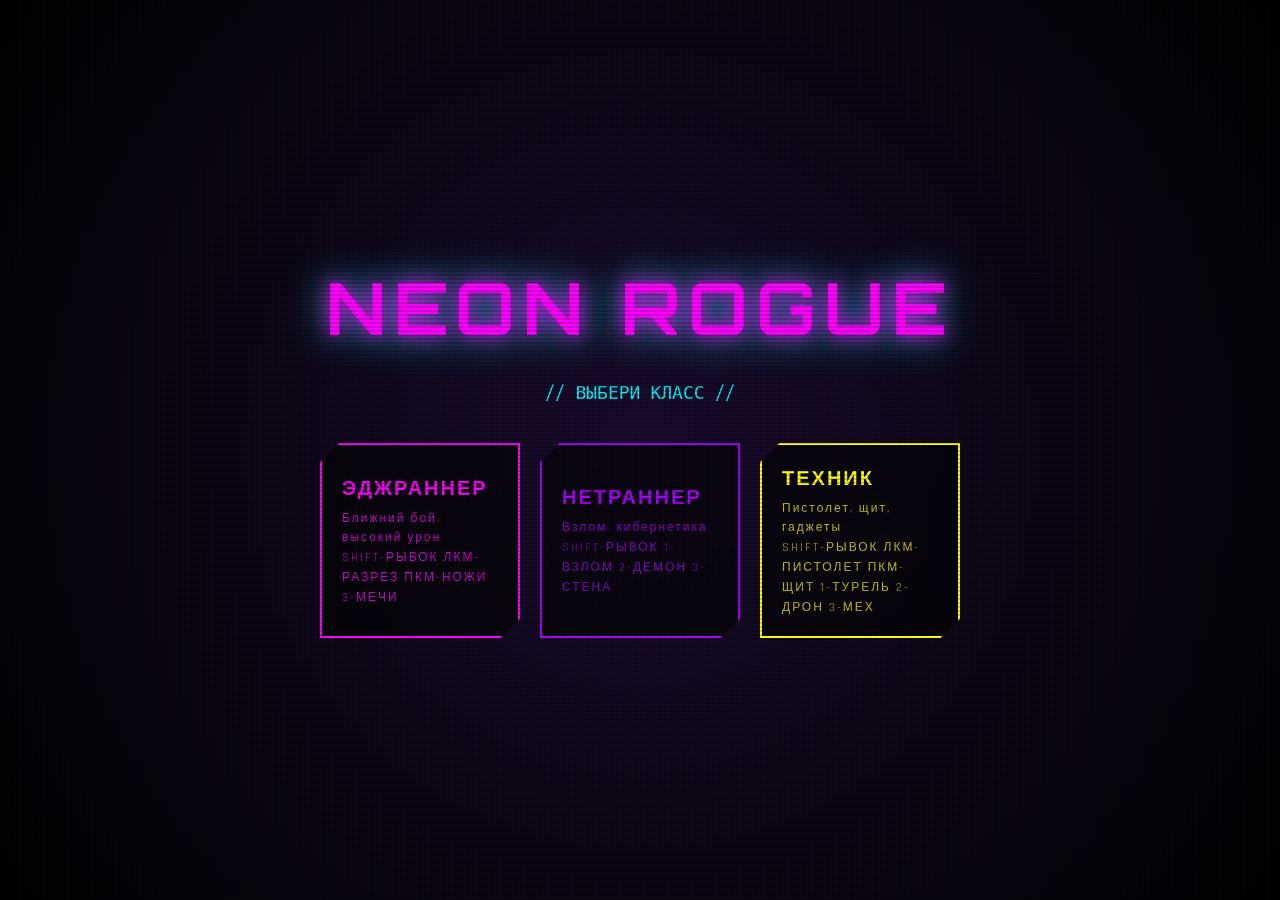
==== index.html @ ea80916f "feat: lobby train transition + YouTube music - cinematic start sequence with neon streaks, rain, fad" ====
<!DOCTYPE html>
<html lang="ru">
<head>
<meta charset="UTF-8">
<title>NEON ROGUE // 2077</title>
<link rel="preconnect" href="https://fonts.googleapis.com">
<link rel="preconnect" href="https://fonts.gstatic.com" crossorigin>
<link href="https://fonts.googleapis.com/css2?family=Orbitron:wght@400;700;900&family=Rajdhani:wght@400;600;700&family=Share+Tech+Mono&display=swap" rel="stylesheet">
<link rel="stylesheet" href="css/style.css">
</head>
<body>

<div id="start">
  <h1>NEON ROGUE</h1>
  <p>// ВЫБЕРИ КЛАСС //</p>
  <div id="classSelect">
    <button class="classBtn" style="border-color:#f0f; color:#f0f" onmouseover="playSound('ui_hover')" onclick="startMission('melee')">
      <span class="cname">ЭДЖРАННЕР</span>
      <span class="cdesc">Ближний бой, высокий урон<br>SHIFT-РЫВОК  ЛКМ-РАЗРЕЗ  ПКМ-НОЖИ  3-МЕЧИ</span>
    </button>
    <button class="classBtn" style="border-color:#a0f; color:#a0f" onmouseover="playSound('ui_hover')" onclick="startMission('magic')">
      <span class="cname">НЕТРАННЕР</span>
      <span class="cdesc">Взлом, кибернетика<br>SHIFT-РЫВОК  1-ВЗЛОМ  2-ДЕМОН  3-СТЕНА</span>
    </button>
    <button class="classBtn" style="border-color:#ff0; color:#ff0" onmouseover="playSound('ui_hover')" onclick="startMission('tech')">
      <span class="cname">ТЕХНИК</span>
      <span class="cdesc">Пистолет, щит, гаджеты<br>SHIFT-РЫВОК  ЛКМ-ПИСТОЛЕТ  ПКМ-ЩИТ  1-ТУРЕЛЬ  2-ДРОН  3-МЕХ</span>
    </button>
  </div>
</div>

<canvas id="game" width="960" height="600"></canvas>
<canvas id="minimap" width="180" height="180"></canvas>

<div id="ui">
  <div>УРОВЕНЬ: <span id="lvl" style="color:#ff0">1</span></div>
  <div>УБИЙСТВ: <span id="kills">0</span></div>
  <div>ОЧКИ: <span id="skillPts" style="color:#0f0">0</span></div>
</div>

<div id="topStats" style="position:fixed; top:10px; left:50%; transform:translateX(-50%); display:flex; flex-direction:column; align-items:center; gap:4px; z-index:10; pointer-events:none;">
  <div id="timer" style="color:#ff0; text-shadow:0 0 10px #ff0; font-size:20px; font-weight:bold; letter-spacing:2px;">00:00</div>
  <div id="waveInfo" style="color:#0ff; text-shadow:0 0 5px #0ff; font-size:12px;">ВОЛНА 1</div>
</div>

<div id="topBars" style="position:fixed; top:60px; left:50%; transform:translateX(-50%); display:flex; flex-direction:column; align-items:center; gap:4px; z-index:10; pointer-events:none;">
  <div style="display:flex; align-items:center; gap:10px;">
    <div style="color:#f00; text-shadow:0 0 5px #f00; font-size:14px; min-width:30px;">HP</div>
    <div class="bar" id="hpBar" style="width:300px;"><div style="width:100%"></div><span id="hpText" class="bar-text"></span></div>
  </div>
  <div style="display:flex; align-items:center; gap:10px;">
    <div style="color:#0ff; text-shadow:0 0 5px #0ff; font-size:14px; min-width:30px;">XP</div>
    <div class="bar" id="xpBar" style="width:300px;"><div style="width:0%"></div><span id="xpText" class="bar-text"></span></div>
  </div>
</div>

<div id="implants">
  <h3>ИМПЛАНТЫ</h3>
  <div id="implantList"></div>
</div>

<div id="weapon">
  <div style="color:#ff0">ОРУЖИЕ:</div>
  <div id="wName">-</div>
  <div id="wType" style="color:#f0f">-</div>
</div>

<div id="abilityBar">
  <div class="ab-slot" id="abShift"><span class="ab-key">⇧</span><span class="ab-name">РЫВОК</span><div class="ab-cd-overlay" id="abShiftCd"></div><span class="ab-cd-text" id="abShiftCdTxt"></span></div>
  <div class="ab-slot" id="ab1"><span class="ab-key">1</span><span class="ab-name" id="ab1Name">-</span><div class="ab-cd-overlay" id="ab1Cd"></div><span class="ab-cd-text" id="ab1CdTxt"></span></div>
  <div class="ab-slot" id="ab2"><span class="ab-key">2</span><span class="ab-name" id="ab2Name">-</span><div class="ab-cd-overlay" id="ab2Cd"></div><span class="ab-cd-text" id="ab2CdTxt"></span></div>
  <div class="ab-slot ult-slot" id="abR"><span class="ab-key">3</span><span class="ab-name" id="abRName">-</span><div class="ab-cd-overlay" id="abRCd"></div><span class="ab-cd-text" id="abRCdTxt"></span></div>
</div>

<div id="chargeBar"><div></div></div>

<div id="controls">
  <span class="key">WASD</span> ДВИЖЕНИЕ
  <span class="key">ЛКМ</span> АТАКА
  <span class="key">1</span> <span class="key">2</span> СПОСОБНОСТИ
  <span class="key">3</span> УЛЬТА (НАКОПИТЬ)
  <span class="key">SHIFT</span> РЫВОК
  <span class="key">E</span> ПРОКАЧКА
  <span class="key">F</span> ВЗЯТЬ
</div>

<div id="notifications"></div>

<div id="pickupMenu">
  <div class="itemName" id="pickupName"></div>
  <div class="itemStats" id="pickupStats"></div>
  <div class="btns">
    <button id="btnTake" onmouseover="playSound('ui_hover')" onclick="takePickup()">ВЗЯТЬ (F)</button>
    <button id="btnSkip" onmouseover="playSound('ui_hover')" onclick="skipPickup()">ОТКАЗАТЬСЯ (ESC)</button>
  </div>
  <div class="keyHint">F - взять | ESC - отказаться</div>
</div>

<div id="debug"></div>

<div id="deathScreen" style="display:none; position:fixed; inset:0; background:rgba(0,0,0,0.95); z-index:300; flex-direction:column; align-items:center; justify-content:center;">
  <div style="font-size:48px; color:#f00; text-shadow:0 0 20px #f00, 0 0 40px #f00; margin-bottom:20px; font-family:'Courier New',monospace;">ПОРАЖЕНИЕ</div>
  <div id="deathKills" style="font-size:20px; color:#ff0; text-shadow:0 0 10px #ff0; margin-bottom:30px; font-family:'Courier New',monospace;"></div>
  <button onmouseover="playSound('ui_hover'); this.style.boxShadow='0 0 30px #0ff'" onmouseout="this.style.boxShadow='none'" onclick="location.reload()" style="padding:15px 40px; font-family:'Courier New',monospace; font-size:20px; border:2px solid #0ff; background:transparent; color:#0ff; cursor:pointer; letter-spacing:3px; transition:all 0.2s;">ПЕРЕЗАГРУЗИТЬ</button>
</div>

<div id="skillMenu">
  <h2>ПРОКАЧКА</h2>
  <div class="skill-points">ОЧКИ: <span id="skillPoints">0</span></div>
  <div id="skillTabs">
    <button id="tabAbilities" onclick="switchSkillTab('abilities')" type="button">СПОСОБНОСТИ</button>
    <button id="tabAttack" onclick="switchSkillTab('attack')" type="button">АТАКА (ЛКМ)</button>
  </div>
  <div class="skill-columns" id="skillColumns"></div>
  <div class="close-hint">Нажми E чтобы закрыть</div>
</div>

<div id="crt-overlay"></div>

<div id="yt-player" style="position:absolute;top:-9999px;left:-9999px;"></div>
<div id="fade-overlay"></div>
<div id="train-sequence">
  <div class="train-window">
    <div class="neon-streaks"></div>
    <div class="train-rain"></div>
  </div>
  <h2 class="train-text">ПРИБЫТИЕ В СЕКТОР 7...</h2>
</div>

<script src="js/audio.js"></script>
<script src="js/data.js"></script>
<script src="js/input.js"></script>
<script src="js/skills.js"></script>
<script src="js/init.js"></script>
<script src="js/combat.js"></script>
<script src="js/update.js"></script>
<script src="js/render.js"></script>
<script src="js/main.js"></script>
<script src="https://www.youtube.com/iframe_api"></script>
</body>
</html>
---- css/style.css ----
﻿@import url('https://fonts.googleapis.com/css2?family=Orbitron:wght@400;700;900&family=Rajdhani:wght@400;600;700&family=Share+Tech+Mono&display=swap');

:root {
  --neon-cyan: #00f3ff;
  --neon-pink: #ff00ff;
  --neon-yellow: #fcee0a;
  --neon-red: #ff2a2a;
  --neon-green: #00ff9d;
  --bg-dark: #050510;
  --bg-panel: rgba(5, 10, 20, 0.85);
  --border-tech: 1px solid var(--neon-cyan);
}

* { margin: 0; padding: 0; box-sizing: border-box; }
html, body { width: 100%; height: 100%; overflow: hidden; }

body {
  background: var(--bg-dark);
  font-family: 'Rajdhani', sans-serif;
  color: var(--neon-cyan);
  user-select: none;
  image-rendering: pixelated;
}

/* CRT Scanline Overlay */
#crt-overlay {
  position: fixed; top: 0; left: 0; width: 100vw; height: 100vh;
  background: linear-gradient(rgba(18, 16, 16, 0) 50%, rgba(0, 0, 0, 0.25) 50%),
              linear-gradient(90deg, rgba(255, 0, 0, 0.03), rgba(0, 255, 0, 0.02), rgba(0, 0, 255, 0.03));
  background-size: 100% 4px, 6px 100%;
  pointer-events: none; z-index: 9999; opacity: 0.7;
}

#game {
  display: block; width: 100vw; height: 100vh;
  background: var(--bg-dark); cursor: crosshair; pointer-events: none;
}

/* --- UI ПАНЕЛИ --- */
#ui, #weapon, #controls, #implants, #debug {
  background: var(--bg-panel);
  border: var(--border-tech);
  padding: 10px 15px;
  font-family: 'Share Tech Mono', monospace;
  text-shadow: 0 0 5px var(--neon-cyan);
  clip-path: polygon(0 0, 100% 0, 100% 85%, 95% 100%, 0 100%);
  backdrop-filter: blur(4px);
}
#ui div { margin: 3px 0; }

#ui { position: fixed; top: 10px; left: 10px; min-width: 220px; z-index: 10; font-size: 14px; }
#weapon {
  position: fixed; bottom: 10px; left: 10px; border-color: var(--neon-pink); text-shadow: 0 0 5px var(--neon-pink); z-index: 10; font-size: 13px;
  display: none;
}
#controls { position: fixed; bottom: 10px; right: 10px; font-size: 11px; z-index: 10; }
.key { color: var(--neon-yellow); font-weight: bold; }

/* --- ПОЛОСКИ ЗДОРОВЬЯ И ОПЫТА --- */
.bar {
  width: 200px; height: 14px;
  background: rgba(32, 0, 0, 0.7);
  border: 1px solid var(--neon-pink);
  position: relative; margin: 5px 0;
  clip-path: polygon(0 0, 100% 0, 98% 100%, 0 100%);
}
.bar > div { height: 100%; transition: width 0.15s ease-out; }
#hpBar > div { background: linear-gradient(90deg, var(--neon-red), var(--neon-pink)); box-shadow: 0 0 10px var(--neon-pink); }
#xpBar > div { background: linear-gradient(90deg, var(--neon-cyan), var(--neon-green)); box-shadow: 0 0 10px var(--neon-cyan); }

.bar-text {
  position: absolute; right: 4px; top: 50%; transform: translateY(-50%);
  font-size: 11px; color: #fff; text-shadow: 0 0 4px #000;
  font-family: 'Share Tech Mono', monospace;
  pointer-events: none; white-space: nowrap;
}

/* --- ЗАРЯДКА --- */
#chargeBar {
  position: fixed; bottom: 100px; left: 50%; transform: translateX(-50%);
  width: 200px; height: 8px;
  background: #200; border: 1px solid var(--neon-yellow); display: none;
  z-index: 10;
}
#chargeBar > div { height: 100%; background: linear-gradient(90deg, var(--neon-red), var(--neon-yellow)); width: 0%; }

/* --- УВЕДОМЛЕНИЯ --- */
#notifications {
  position: fixed; top: 10px; right: 10px;
  width: 280px; z-index: 15; pointer-events: none;
  display: flex; flex-direction: column; gap: 6px;
  margin-top: 220px;
}
.notif {
  padding: 8px 12px;
  background: var(--bg-panel);
  border-left: 3px solid var(--neon-cyan);
  font-family: 'Share Tech Mono', monospace;
  font-size: 13px; letter-spacing: 1px;
  text-shadow: 0 0 5px currentColor;
  opacity: 1; transform: translateX(0);
  transition: opacity 0.8s, transform 0.4s;
  clip-path: polygon(0 0, 100% 0, 97% 100%, 0 100%);
}
.notif.fading {
  opacity: 0; transform: translateX(30px);
}

/* --- СТАРТОВЫЙ ЭКРАН --- */
#start {
  position: fixed; inset: 0;
  background: radial-gradient(circle at center, #1a0b2e 0%, #000 100%);
  display: flex; flex-direction: column; align-items: center; justify-content: center; z-index: 200;
}
#start h1 {
  font-family: 'Orbitron', sans-serif; font-size: 72px; color: var(--neon-pink);
  text-shadow: 0 0 20px var(--neon-pink), 0 0 40px var(--neon-cyan);
  letter-spacing: 8px; margin-bottom: 20px;
}
#start p { color: var(--neon-cyan); margin: 10px; font-size: 18px; font-family: 'Share Tech Mono', monospace; }

#classSelect { display: flex; gap: 20px; margin-top: 30px; justify-content: center; flex-wrap: wrap; }

.classBtn {
  padding: 20px; background: rgba(0,0,0,0.6); border: 2px solid var(--neon-cyan);
  font-family: 'Orbitron', sans-serif; font-size: 14px; letter-spacing: 2px; cursor: pointer;
  transition: all 0.2s; width: 200px; text-align: left; color: var(--neon-cyan);
  clip-path: polygon(10% 0, 100% 0, 100% 90%, 90% 100%, 0 100%, 0 10%);
}
.classBtn:hover {
  transform: scale(1.05); background: rgba(0, 243, 255, 0.1);
  box-shadow: 0 0 30px var(--neon-cyan); border-color: var(--neon-yellow); color: var(--neon-yellow);
}
.classBtn .cname { font-size: 20px; font-weight: bold; display: block; margin-bottom: 8px; }
.classBtn .cdesc { font-size: 12px; opacity: 0.8; line-height: 1.4; font-family: 'Rajdhani', sans-serif; }

/* --- ПАНЕЛЬ СПОСОБНОСТЕЙ --- */
#abilityBar { position: fixed; bottom: 120px; left: 50%; transform: translateX(-50%); display: flex; gap: 12px; z-index: 10; pointer-events: none; }
.ab-slot {
  width: 60px; height: 60px; background: var(--bg-panel); border: 2px solid #333;
  display: flex; flex-direction: column; align-items: center; justify-content: center;
  position: relative; transition: border-color 0.2s;
  clip-path: polygon(20% 0%, 100% 0, 100% 80%, 80% 100%, 0 100%, 0% 20%);
}
.ab-slot .ab-key { color: var(--neon-yellow); font-size: 18px; font-weight: bold; font-family: 'Orbitron', sans-serif; }
.ab-slot .ab-name { color: var(--neon-cyan); font-size: 9px; text-align: center; line-height: 1.1; margin-top: 4px; font-family: 'Share Tech Mono', monospace; }
.ab-slot .ab-cd-overlay { position: absolute; inset: 0; background: rgba(0,0,0,0.75); display: none; }
.ab-slot .ab-cd-text { position: absolute; inset: 0; display: flex; align-items: center; justify-content: center; color: var(--neon-red); font-size: 16px; font-weight: bold; font-family: 'Orbitron', sans-serif; z-index: 1; text-shadow: 0 0 6px rgba(0,0,0,0.9); }
.ab-slot.ult-slot { border-color: var(--neon-pink); }
.ab-slot.ult-slot .ab-key { color: var(--neon-pink); }

/* --- МЕНЮ ПИКАПОВ --- */
#pickupMenu {
  position: fixed; inset: 0;
  background: rgba(5, 5, 16, 0.95);
  display: none; flex-direction: column; align-items: center; justify-content: center;
  z-index: 200; backdrop-filter: blur(5px);
}
#pickupMenu.show { display: flex; }
#pickupMenu .itemName { font-size: 28px; color: var(--neon-pink); text-shadow: 0 0 20px var(--neon-pink); margin-bottom: 10px; text-align: center; font-family: 'Orbitron', sans-serif; }
#pickupMenu .itemStats { font-size: 16px; color: var(--neon-cyan); text-shadow: 0 0 10px var(--neon-cyan); margin-bottom: 30px; line-height: 1.8; text-align: center; font-family: 'Share Tech Mono', monospace; }
#pickupMenu .btns { display: flex; gap: 30px; }
#pickupMenu button {
  padding: 15px 40px; font-family: 'Orbitron', sans-serif; font-size: 18px;
  border: 2px solid var(--neon-cyan); background: transparent; color: var(--neon-cyan);
  cursor: pointer; transition: all 0.2s; letter-spacing: 2px;
  clip-path: polygon(10% 0, 100% 0, 100% 70%, 90% 100%, 0 100%, 0 30%);
}
#pickupMenu button:hover { transform: scale(1.1); box-shadow: 0 0 30px currentColor; }
#pickupMenu #btnTake { border-color: var(--neon-green); color: var(--neon-green); }
#pickupMenu #btnSkip { border-color: var(--neon-red); color: var(--neon-red); }
#pickupMenu .keyHint { color: var(--neon-yellow); margin-top: 20px; font-size: 14px; font-family: 'Share Tech Mono', monospace; }

/* --- ИМПЛАНТЫ --- */
#implants { position: fixed; top: 10px; right: 10px; min-width: 240px; z-index: 10; border-color: var(--neon-yellow); }
#implants h3 { color: var(--neon-yellow); text-shadow: 0 0 10px var(--neon-yellow); margin-bottom: 8px; font-size: 16px; text-align: center; font-family: 'Orbitron', sans-serif; }
.implant-slot { margin: 4px 0; padding: 8px 10px; background: rgba(0,0,0,0.5); border-left: 3px solid var(--neon-cyan); display: flex; justify-content: space-between; align-items: center; gap: 8px; font-family: 'Share Tech Mono', monospace; }
.implant-name { color: var(--neon-cyan); font-size: 12px; font-weight: bold; }
.implant-desc { color: #777; font-size: 9px; margin-top: 2px; }
.implant-mult { font-size: 14px; font-weight: bold; font-family: 'Orbitron', sans-serif; white-space: nowrap; text-shadow: 0 0 8px currentColor; }
.implant-count { color: var(--neon-yellow); font-size: 11px; font-weight: bold; }
.implant-stack { color: #888; font-size: 10px; }

/* --- МИНИКАРТА --- */
#minimap {
  position: fixed; top: 50%; left: 10px; transform: translateY(-50%);
  width: 180px; height: 180px;
  background: rgba(0,0,0,0.8);
  border: 2px solid var(--neon-pink);
  box-shadow: 0 0 15px rgba(255, 0, 255, 0.3);
  z-index: 10; image-rendering: pixelated;
}

/* --- ДЕБАГ --- */
#debug { position: fixed; bottom: 10px; left: 50%; transform: translateX(-50%); font-size: 10px; display: none; }

/* --- МЕНЮ ПРОКАЧКИ --- */
#skillMenu {
  position: fixed; inset: 0;
  background: rgba(5, 5, 16, 0.95);
  display: none; flex-direction: column; align-items: center; justify-content: center;
  z-index: 200; font-family: 'Share Tech Mono', monospace;
  overflow-y: auto; backdrop-filter: blur(5px);
}
#skillMenu.show { display: flex; }
#skillMenu h2 { color: var(--neon-yellow); text-shadow: 0 0 15px var(--neon-yellow); font-size: 32px; letter-spacing: 4px; margin-bottom: 5px; font-family: 'Orbitron', sans-serif; }
#skillMenu .skill-points { color: var(--neon-cyan); font-size: 16px; margin-bottom: 12px; text-shadow: 0 0 10px var(--neon-cyan); }
#skillTabs {
  display: flex; gap: 20px; justify-content: center;
  width: 100%; margin: 0 0 20px 0;
}
#skillTabs button {
  padding: 10px 20px; border: 2px solid #333; background: transparent;
  color: var(--neon-cyan); cursor: pointer; font-family: 'Orbitron', sans-serif;
  transition: all 0.15s; letter-spacing: 1px;
}
#skillTabs button.active {
  border-color: var(--neon-cyan);
  box-shadow: 0 0 15px rgba(0,243,255,0.15);
}
#skillTabs button:hover { transform: scale(1.03); border-color: var(--neon-cyan); }

.skill-columns { display: flex; gap: 30px; }
.skill-col { display: flex; flex-direction: column; align-items: center; gap: 0; }

/* Вкладка АТАКА (ЛКМ): змейка */
#skillMenu.attackMode .skill-columns {
  display: flex; flex-direction: column; align-items: center; gap: 14px; padding: 0 10px;
}
#skillMenu.attackMode .skill-col { width: 260px; align-items: center; position: relative; }
#skillMenu.attackMode .skill-row {
  width: 100%; display: flex; justify-content: center; gap: 40px; position: relative;
}
#skillMenu.attackMode .skill-row.top { margin-top: 10px; }
#skillMenu.attackMode .skill-row.bottom { margin-top: 10px; }

.skill-col-title {
  color: var(--neon-pink); font-size: 14px; font-weight: bold;
  text-shadow: 0 0 10px var(--neon-pink); margin-bottom: 10px;
  border-bottom: 1px solid var(--neon-pink); padding-bottom: 5px; text-align: center;
}
.skill-connector { width: 2px; height: 12px; background: #333; }
.skill-connector.unlocked { background: var(--neon-cyan); box-shadow: 0 0 5px var(--neon-cyan); }
.skill-connector-line { position: absolute; background: #333; z-index: 0; }
.skill-connector-line.unlocked { background: var(--neon-cyan); box-shadow: 0 0 8px var(--neon-cyan); }
.h-line { height: 3px; width: 40px; top: 50%; transform: translateY(-50%); }
.h-line.left { left: -40px; }
.h-line.right { right: -40px; }
.v-line { width: 3px; height: 40px; left: 50%; transform: translateX(-50%); }
.v-line.top { top: -40px; }
.v-line.bottom { bottom: -40px; }
.corner-line {
  position: absolute; width: 43px; height: 43px;
  border: 3px solid #333; z-index: 0; pointer-events: none;
}
.corner-line.unlocked { border-color: var(--neon-cyan); box-shadow: 0 0 8px var(--neon-cyan); }
.corner-line.top-right { top: -40px; right: -40px; border-left: none; border-bottom: none; border-top-right-radius: 20px; }
.corner-line.bottom-left { bottom: -40px; left: -40px; border-right: none; border-top: none; border-bottom-left-radius: 20px; }

/* Ноды навыков */
.skill-node {
  width: 180px; padding: 10px;
  background: rgba(5, 10, 20, 0.9);
  border: 2px solid #333; text-align: center;
  cursor: pointer; transition: all 0.2s;
  clip-path: polygon(8% 0, 100% 0, 100% 85%, 92% 100%, 0 100%, 0 15%);
}
.skill-node:hover { border-color: var(--neon-cyan); box-shadow: 0 0 15px rgba(0,243,255,0.3); transform: scale(1.03); }
.skill-node.unlocked { border-color: var(--neon-cyan); background: rgba(0,40,50,0.5); }
.skill-node.locked { opacity: 0.4; cursor: default; pointer-events: none; }
.skill-node.maxed { border-color: var(--neon-yellow); background: rgba(60,60,0,0.3); cursor: default; }
.skill-node .sn-name { color: var(--neon-cyan); font-size: 11px; font-weight: bold; margin-bottom: 4px; font-family: 'Orbitron', sans-serif; }
.skill-node .sn-desc { color: #aaa; font-size: 9px; line-height: 1.3; }
.skill-node .sn-cost { color: var(--neon-yellow); font-size: 9px; margin-top: 4px; }
.skill-node .sn-level { color: var(--neon-cyan); font-size: 9px; }
#skillMenu .close-hint { color: #888; font-size: 12px; margin-top: 20px; }

/* --- АНИМАЦИИ --- */
@keyframes glitch-skew {
  0% { transform: skew(0deg); }
  20% { transform: skew(-2deg); }
  40% { transform: skew(2deg); }
  60% { transform: skew(-1deg); }
  80% { transform: skew(1deg); }
  100% { transform: skew(0deg); }
}

@keyframes flicker {
  0%, 100% { opacity: 1; }
  50% { opacity: 0.85; }
}

/* --- ПЛАВНОЕ ЗАТЕМНЕНИЕ --- */
#fade-overlay {
  position: fixed; inset: 0; background: #000;
  opacity: 0; pointer-events: none; z-index: 500;
  transition: opacity 1.5s ease-in-out;
}

/* --- ЭКРАН ПОЕЗДА --- */
#train-sequence {
  display: none; position: fixed; inset: 0;
  background: #050510; z-index: 400;
  flex-direction: column; align-items: center; justify-content: center;
}

.train-window {
  width: 80vw; max-width: 800px; height: 50vh;
  border: 4px solid #1a1a2e; border-radius: 40px 40px 0 0;
  background: linear-gradient(to bottom, #0a0a1a, #000);
  position: relative; overflow: hidden;
  box-shadow: 0 0 40px rgba(0, 243, 255, 0.15), inset 0 0 50px rgba(0,0,0,0.8);
}

.neon-streaks {
  position: absolute; inset: 0;
  background: repeating-linear-gradient(90deg,
    transparent 0, transparent 60px,
    rgba(0, 243, 255, 0.15) 60px, rgba(0, 243, 255, 0.15) 62px,
    rgba(255, 0, 255, 0.1) 120px, rgba(255, 0, 255, 0.1) 123px
  );
  animation: train-move 0.4s linear infinite;
}

.train-rain {
  position: absolute; inset: 0;
  background: url('data:image/svg+xml;utf8,<svg xmlns="http://www.w3.org/2000/svg" width="10" height="30"><line x1="2" y1="0" x2="1" y2="15" stroke="rgba(255,255,255,0.1)" stroke-width="1"/></svg>');
  animation: rain-fall 0.8s linear infinite;
  opacity: 0.5;
}

.train-text {
  margin-top: 30px; color: var(--neon-cyan);
  font-family: 'Orbitron', sans-serif; font-size: 24px;
  letter-spacing: 6px; text-shadow: 0 0 15px var(--neon-cyan);
  animation: pulse-text 2s infinite ease-in-out;
}

@keyframes train-move {
  from { background-position: 0 0; }
  to { background-position: -180px 0; }
}
@keyframes rain-fall {
  from { background-position: 0 0; }
  to { background-position: -5px 30px; }
}
@keyframes pulse-text {
  0%, 100% { opacity: 0.7; }
  50% { opacity: 1; text-shadow: 0 0 25px var(--neon-cyan); }
}
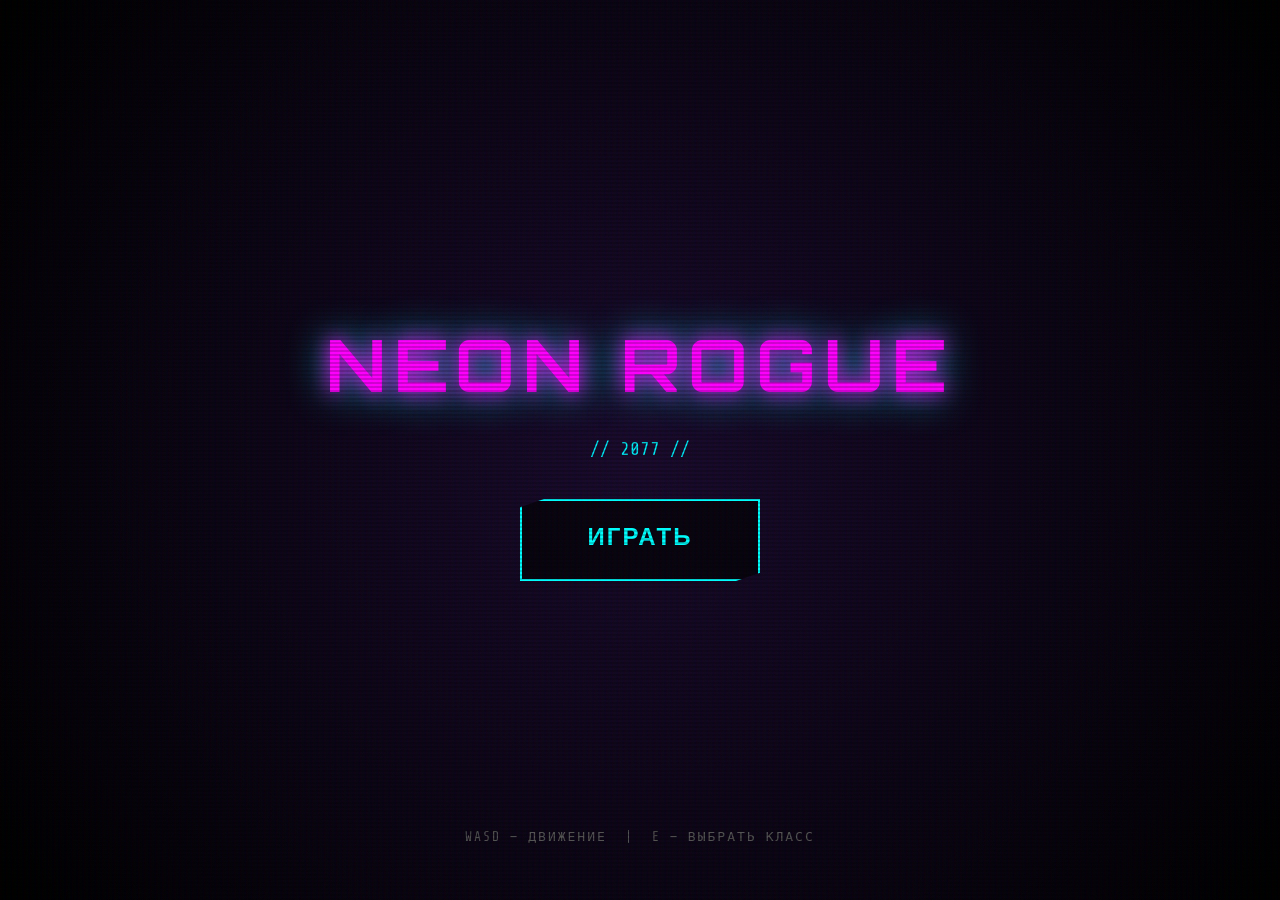
==== commit d6a5804f: "fix: simplify flow - lobby -> train -> game, removed metro sequence" ====
--- a/index.html
+++ b/index.html
@@ -12,21 +12,10 @@
 
 <div id="start">
   <h1>NEON ROGUE</h1>
-  <p>// ВЫБЕРИ КЛАСС //</p>
-  <div id="classSelect">
-    <button class="classBtn" style="border-color:#f0f; color:#f0f" onmouseover="playSound('ui_hover')" onclick="startMission('melee')">
-      <span class="cname">ЭДЖРАННЕР</span>
-      <span class="cdesc">Ближний бой, высокий урон<br>SHIFT-РЫВОК  ЛКМ-РАЗРЕЗ  ПКМ-НОЖИ  3-МЕЧИ</span>
-    </button>
-    <button class="classBtn" style="border-color:#a0f; color:#a0f" onmouseover="playSound('ui_hover')" onclick="startMission('magic')">
-      <span class="cname">НЕТРАННЕР</span>
-      <span class="cdesc">Взлом, кибернетика<br>SHIFT-РЫВОК  1-ВЗЛОМ  2-ДЕМОН  3-СТЕНА</span>
-    </button>
-    <button class="classBtn" style="border-color:#ff0; color:#ff0" onmouseover="playSound('ui_hover')" onclick="startMission('tech')">
-      <span class="cname">ТЕХНИК</span>
-      <span class="cdesc">Пистолет, щит, гаджеты<br>SHIFT-РЫВОК  ЛКМ-ПИСТОЛЕТ  ПКМ-ЩИТ  1-ТУРЕЛЬ  2-ДРОН  3-МЕХ</span>
-    </button>
-  </div>
+  <p>// 2077 //</p>
+  <button id="playBtn" class="classBtn" style="border-color:#0ff; color:#0ff; width:240px; text-align:center; margin-top:30px;" onmouseover="playSound('ui_hover')" onclick="enterLobby()">
+    <span class="cname" style="font-size:24px;">ИГРАТЬ</span>
+  </button>
 </div>
 
 <canvas id="game" width="960" height="600"></canvas>
@@ -119,6 +108,10 @@
 
 <div id="yt-player" style="position:absolute;top:-9999px;left:-9999px;"></div>
 <div id="fade-overlay"></div>
+<div id="lobby-hud">
+  <div id="lobby-hint">WASD — ДВИЖЕНИЕ &nbsp;|&nbsp; E — ВЫБРАТЬ КЛАСС</div>
+  <div id="lobby-class-label"></div>
+</div>
 <div id="train-sequence">
   <div class="train-window">
     <div class="neon-streaks"></div>
@@ -135,6 +128,7 @@
 <script src="js/combat.js"></script>
 <script src="js/update.js"></script>
 <script src="js/render.js"></script>
+<script src="js/lobby.js"></script>
 <script src="js/main.js"></script>
 <script src="https://www.youtube.com/iframe_api"></script>
 </body>
--- a/css/style.css
+++ b/css/style.css
@@ -348,3 +348,23 @@
   0%, 100% { opacity: 0.7; }
   50% { opacity: 1; text-shadow: 0 0 25px var(--neon-cyan); }
 }
+
+/* --- ЛОББИ HUD --- */
+#lobby-hud {
+  position: fixed; bottom: 30px; left: 50%; transform: translateX(-50%);
+  z-index: 395; pointer-events: none; text-align: center;
+  transition: opacity 0.3s;
+}
+#lobby-hint {
+  font-family: 'Share Tech Mono', monospace; font-size: 13px;
+  color: #555; letter-spacing: 2px; margin-bottom: 8px;
+}
+#lobby-class-label {
+  font-family: 'Orbitron', sans-serif; font-size: 16px; font-weight: bold;
+  letter-spacing: 3px; padding: 8px 24px;
+  background: var(--bg-panel); border: 1px solid var(--neon-cyan);
+  clip-path: polygon(5% 0, 100% 0, 95% 100%, 0 100%);
+  opacity: 0; transition: opacity 0.25s;
+}
+
+/* --- АНИМАЦИИ --- */
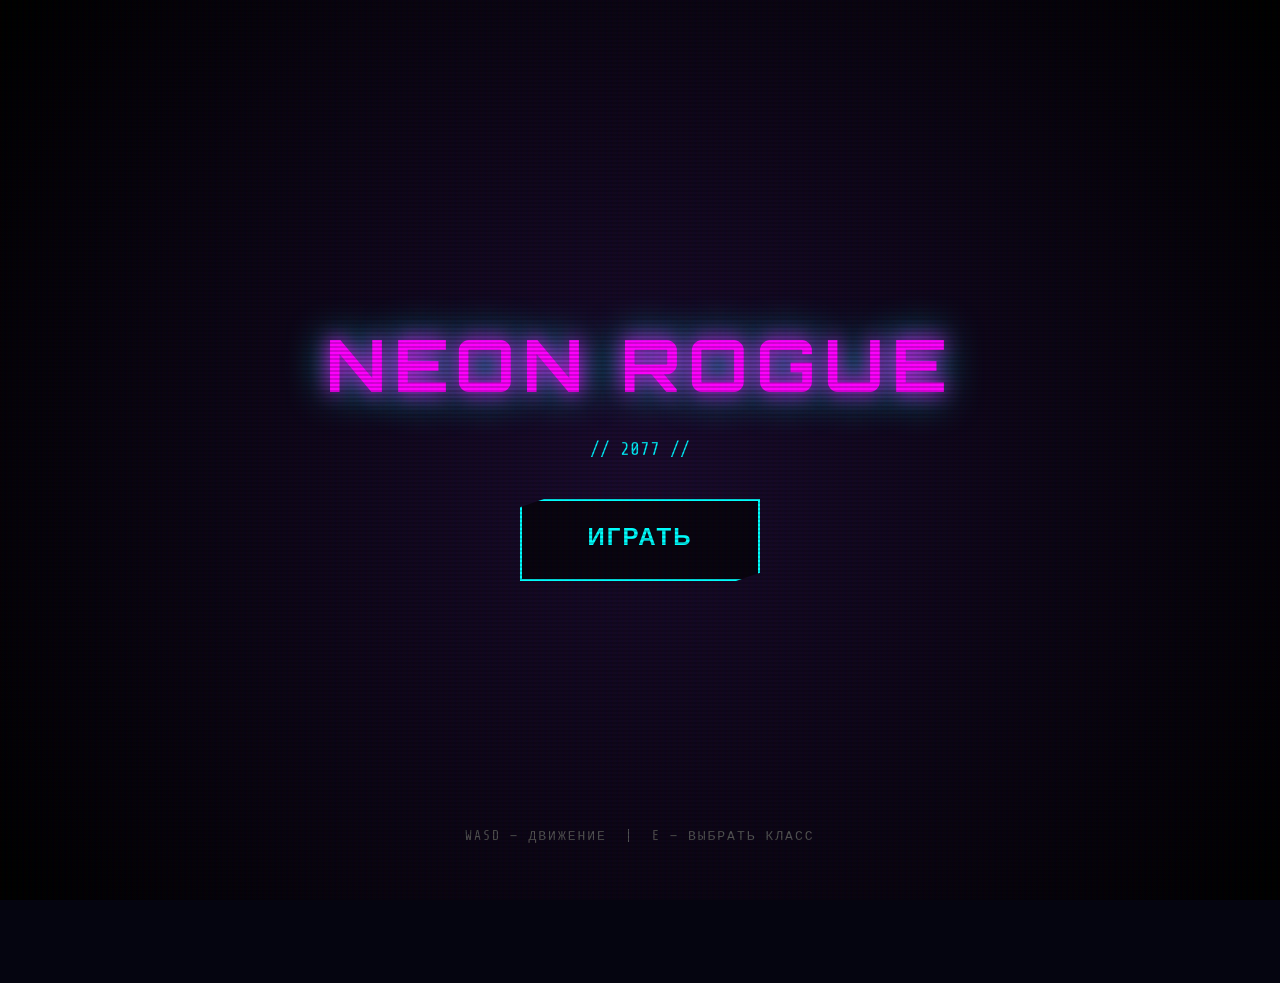
==== commit d0001895: "update" ====
--- a/index.html
+++ b/index.html
@@ -69,7 +69,7 @@
   <span class="key">1</span> <span class="key">2</span> СПОСОБНОСТИ
   <span class="key">3</span> УЛЬТА (НАКОПИТЬ)
   <span class="key">SHIFT</span> РЫВОК
-  <span class="key">E</span> ПРОКАЧКА
+  <span class="key">P</span> НАВЫКИ
   <span class="key">F</span> ВЗЯТЬ
 </div>
 
@@ -93,15 +93,69 @@
   <button onmouseover="playSound('ui_hover'); this.style.boxShadow='0 0 30px #0ff'" onmouseout="this.style.boxShadow='none'" onclick="location.reload()" style="padding:15px 40px; font-family:'Courier New',monospace; font-size:20px; border:2px solid #0ff; background:transparent; color:#0ff; cursor:pointer; letter-spacing:3px; transition:all 0.2s;">ПЕРЕЗАГРУЗИТЬ</button>
 </div>
 
+<div id="pauseMenu">
+  <h2>ПАУЗА</h2>
+  <div class="pause-btns">
+    <button onclick="resumeGame()">ВЕРНУТЬСЯ</button>
+    <button onclick="openSkillsFromPause()">МЕНЮ НАВЫКОВ [P]</button>
+    <button onclick="openSettingsFromPause()">НАСТРОЙКИ</button>
+    <button onclick="location.reload()">ПЕРЕЗАПУСК</button>
+  </div>
+  <div class="pause-hint">ESC — продолжить</div>
+</div>
+
 <div id="skillMenu">
-  <h2>ПРОКАЧКА</h2>
-  <div class="skill-points">ОЧКИ: <span id="skillPoints">0</span></div>
-  <div id="skillTabs">
-    <button id="tabAbilities" onclick="switchSkillTab('abilities')" type="button">СПОСОБНОСТИ</button>
-    <button id="tabAttack" onclick="switchSkillTab('attack')" type="button">АТАКА (ЛКМ)</button>
-  </div>
-  <div class="skill-columns" id="skillColumns"></div>
-  <div class="close-hint">Нажми E чтобы закрыть</div>
+  <div class="skill-modal">
+    <div class="modal-header">
+      <button class="arrow-btn left" onclick="changeAbility(-1)">◄</button>
+      <div class="ability-info">
+        <h2 id="abilityName" class="ability-title">ВРАЩ. КЛИНОК</h2>
+        <div class="ability-level">УРОВЕНЬ: <span id="totalAbilityLevel">0</span>/16</div>
+      </div>
+      <button class="arrow-btn right" onclick="changeAbility(1)">►</button>
+    </div>
+
+    <div class="skill-tree">
+      <svg class="tree-connections" xmlns="http://www.w3.org/2000/svg">
+        <defs>
+          <linearGradient id="lineGradient" x1="0%" y1="0%" x2="100%" y2="0%">
+            <stop offset="0%" style="stop-color:#ff00ff;stop-opacity:0.8"/>
+            <stop offset="50%" style="stop-color:#00f3ff;stop-opacity:0.8"/>
+            <stop offset="100%" style="stop-color:#ff00ff;stop-opacity:0.8"/>
+          </linearGradient>
+        </defs>
+        <path d="M 90,50 L 240,50 L 390,50 L 540,50 L 540,250 L 390,250 L 240,250 L 90,250"
+              stroke="url(#lineGradient)" stroke-width="3" fill="none" opacity="0.7"
+              stroke-linecap="round" stroke-linejoin="round"/>
+      </svg>
+
+      <div class="skill-nodes">
+        <div class="skill-node" data-node="0"><div class="node-cost">2</div><div class="node-level">0/2</div></div>
+        <div class="skill-node" data-node="1"><div class="node-cost">3</div><div class="node-level">0/2</div></div>
+        <div class="skill-node" data-node="2"><div class="node-cost">4</div><div class="node-level">0/2</div></div>
+        <div class="skill-node" data-node="3"><div class="node-cost">5</div><div class="node-level">0/2</div></div>
+        <div class="skill-node" data-node="4"><div class="node-cost">3</div><div class="node-level">0/2</div></div>
+        <div class="skill-node" data-node="5"><div class="node-cost">4</div><div class="node-level">0/2</div></div>
+        <div class="skill-node" data-node="6"><div class="node-cost">5</div><div class="node-level">0/2</div></div>
+        <div class="skill-node" data-node="7"><div class="node-cost">6</div><div class="node-level">0/2</div></div>
+      </div>
+    </div>
+
+    <div class="modal-footer">
+      <div class="xp-display">
+        <span class="xp-label">ОПЫТ:</span>
+        <span id="currentXP" class="xp-value">0</span>
+        <span class="xp-separator">/</span>
+        <span id="nextLevelXP" class="xp-next">100</span>
+      </div>
+      <div class="skill-points-display">
+        <span class="sp-label">ОЧКИ НАВЫКОВ:</span>
+        <span id="modalSkillPoints" class="sp-value">0</span>
+      </div>
+    </div>
+
+    <button class="close-btn" onclick="toggleSkillMenu()">ЗАКРЫТЬ [P]</button>
+  </div>
 </div>
 
 <div id="crt-overlay"></div>
@@ -120,16 +174,112 @@
   <h2 class="train-text">ПРИБЫТИЕ В СЕКТОР 7...</h2>
 </div>
 
-<script src="js/audio.js"></script>
-<script src="js/data.js"></script>
-<script src="js/input.js"></script>
-<script src="js/skills.js"></script>
-<script src="js/init.js"></script>
-<script src="js/combat.js"></script>
-<script src="js/update.js"></script>
-<script src="js/render.js"></script>
-<script src="js/lobby.js"></script>
-<script src="js/main.js"></script>
-<script src="https://www.youtube.com/iframe_api"></script>
+<!-- ================= МЕНЮ НАСТРОЕК ================= -->
+<div id="settingsMenu">
+  <div class="settings-modal">
+    <div class="settings-header">
+      <h2>СИСТЕМНЫЕ НАСТРОЙКИ</h2>
+      <button class="close-settings" onclick="toggleSettings()">✕</button>
+    </div>
+    <div class="settings-tabs">
+      <button class="tab-btn active" onclick="switchTab('keybinds', this)">КЛАВИШИ</button>
+      <button class="tab-btn" onclick="switchTab('audio', this)">АУДИО</button>
+      <button class="tab-btn" onclick="switchTab('interface', this)">ИНТЕРФЕЙС</button>
+    </div>
+    <div id="tab-keybinds" class="tab-content active">
+      <div class="keybind-list">
+        <div class="keybind-row">
+          <span>Рывок</span>
+          <button class="key-btn" data-action="dash" onclick="startRebind(this)">SHIFT</button>
+        </div>
+        <div class="keybind-row">
+          <span>Способность 1</span>
+          <button class="key-btn" data-action="ability1" onclick="startRebind(this)">1</button>
+        </div>
+        <div class="keybind-row">
+          <span>Способность 2</span>
+          <button class="key-btn" data-action="ability2" onclick="startRebind(this)">2</button>
+        </div>
+        <div class="keybind-row">
+          <span>Ульта</span>
+          <button class="key-btn" data-action="ability3" onclick="startRebind(this)">3</button>
+        </div>
+        <div class="keybind-row">
+          <span>Меню навыков</span>
+          <button class="key-btn" data-action="upgrade" onclick="startRebind(this)">P</button>
+        </div>
+      </div>
+      <p class="settings-hint">* Нажмите на кнопку, затем нажмите новую клавишу для переназначения.</p>
+    </div>
+    <div id="tab-audio" class="tab-content">
+      <div class="audio-sliders">
+        <div class="slider-row">
+          <span>Музыка (YouTube)</span>
+          <input type="range" min="0" max="100" value="40" data-setting="musicVolume" oninput="updateAudioSetting(this)">
+          <span class="slider-value">40%</span>
+        </div>
+        <div class="slider-row">
+          <span>Звуки интерфейса</span>
+          <input type="range" min="0" max="100" value="70" data-setting="uiVolume" oninput="updateAudioSetting(this)">
+          <span class="slider-value">70%</span>
+        </div>
+        <div class="slider-row">
+          <span>Стрельба</span>
+          <input type="range" min="0" max="100" value="80" data-setting="shootVolume" oninput="updateAudioSetting(this)">
+          <span class="slider-value">80%</span>
+        </div>
+        <div class="slider-row">
+          <span>Хитсаунд</span>
+          <input type="range" min="0" max="100" value="90" data-setting="hitVolume" oninput="updateAudioSetting(this)">
+          <span class="slider-value">90%</span>
+        </div>
+      </div>
+    </div>
+    <div id="tab-interface" class="tab-content">
+      <div class="interface-controls">
+        <button class="cyber-btn" onclick="toggleUIMode()">РЕДАКТИРОВАТЬ ИНТЕРФЕЙС</button>
+        <div class="checkbox-row">
+          <input type="checkbox" id="crtToggle" checked onchange="toggleCRT(this.checked)">
+          <label for="crtToggle">Эффект шума (CRT) на экране</label>
+        </div>
+        <div class="config-actions">
+          <button class="cyber-btn small" onclick="exportConfig()">ЭКСПОРТ КОНФИГА</button>
+          <button class="cyber-btn small" onclick="importConfig()">ИМПОРТ КОНФИГА</button>
+        </div>
+      </div>
+    </div>
+    <button class="save-btn" onclick="saveSettingsAndClose()">СОХРАНИТЬ И ЗАКРЫТЬ</button>
+  </div>
+</div>
+
+<!-- ================= РЕДАКТОР ИНТЕРФЕЙСА ================= -->
+<div id="uiEditorOverlay" class="ui-editor-overlay">
+  <div class="editor-header">
+    <h3>РЕДАКТОР ИНТЕРФЕЙСА</h3>
+    <div class="editor-controls">
+      <label>Масштаб: <input type="range" id="uiScale" min="0.5" max="2" step="0.1" value="1" oninput="updateSelectedUI()"></label>
+      <label>Поворот: <input type="range" id="uiRotation" min="0" max="360" value="0" oninput="updateSelectedUI()"></label>
+      <button class="cyber-btn small" onclick="toggleUIElementVisibility()">ВКЛ/ВЫКЛ</button>
+      <button class="cyber-btn small danger" onclick="exitUIMode()">ЗАВЕРШИТЬ</button>
+    </div>
+  </div>
+  <p class="editor-hint">Перетаскивайте элементы мышью. Кликните для масштаба и поворота.</p>
+</div>
+
+<script src="js/bootstrap.js"></script>
+<script src="js/audio.js" defer></script>
+<script src="js/data.js" defer></script>
+<script src="js/input.js" defer></script>
+<script src="js/skills.js" defer></script>
+<script src="js/settings.js" defer></script>
+<script src="js/enemies.js" defer></script>
+<script src="js/init.js" defer></script>
+<script src="js/combat.js" defer></script>
+<script src="js/update.js" defer></script>
+<script src="js/playerRender.js" defer></script>
+<script src="js/render.js" defer></script>
+<script src="js/lobby.js" defer></script>
+<script src="js/main.js" defer></script>
+<script src="https://www.youtube.com/iframe_api" defer></script>
 </body>
 </html>
--- a/css/style.css
+++ b/css/style.css
@@ -106,6 +106,34 @@
   opacity: 0; transform: translateX(30px);
 }
 
+/* --- МЕНЮ ПАУЗЫ --- */
+#pauseMenu {
+  position: fixed; inset: 0;
+  background: rgba(5, 5, 16, 0.92);
+  display: none; flex-direction: column; align-items: center; justify-content: center;
+  z-index: 250; backdrop-filter: blur(5px);
+}
+#pauseMenu.show { display: flex; }
+#pauseMenu h2 {
+  font-family: 'Orbitron', sans-serif; font-size: 48px; color: var(--neon-yellow);
+  text-shadow: 0 0 20px var(--neon-yellow); letter-spacing: 8px; margin-bottom: 40px;
+}
+.pause-btns { display: flex; flex-direction: column; gap: 16px; }
+.pause-btns button {
+  padding: 14px 50px; font-family: 'Orbitron', sans-serif; font-size: 16px;
+  border: 2px solid var(--neon-cyan); background: transparent; color: var(--neon-cyan);
+  cursor: pointer; transition: all 0.2s; letter-spacing: 3px; min-width: 300px;
+  clip-path: polygon(5% 0, 100% 0, 95% 100%, 0 100%);
+}
+.pause-btns button:hover {
+  transform: scale(1.05); background: rgba(0, 243, 255, 0.1);
+  box-shadow: 0 0 25px var(--neon-cyan); border-color: var(--neon-yellow); color: var(--neon-yellow);
+}
+.pause-hint {
+  margin-top: 30px; font-family: 'Share Tech Mono', monospace;
+  font-size: 12px; color: #555; letter-spacing: 2px;
+}
+
 /* --- СТАРТОВЫЙ ЭКРАН --- */
 #start {
   position: fixed; inset: 0;
@@ -194,86 +222,183 @@
 /* --- ДЕБАГ --- */
 #debug { position: fixed; bottom: 10px; left: 50%; transform: translateX(-50%); font-size: 10px; display: none; }
 
-/* --- МЕНЮ ПРОКАЧКИ --- */
+/* --- МЕНЮ НАВЫКОВ --- */
 #skillMenu {
   position: fixed; inset: 0;
   background: rgba(5, 5, 16, 0.95);
-  display: none; flex-direction: column; align-items: center; justify-content: center;
-  z-index: 200; font-family: 'Share Tech Mono', monospace;
-  overflow-y: auto; backdrop-filter: blur(5px);
+  display: none; align-items: center; justify-content: center;
+  z-index: 200; backdrop-filter: blur(12px);
 }
 #skillMenu.show { display: flex; }
-#skillMenu h2 { color: var(--neon-yellow); text-shadow: 0 0 15px var(--neon-yellow); font-size: 32px; letter-spacing: 4px; margin-bottom: 5px; font-family: 'Orbitron', sans-serif; }
-#skillMenu .skill-points { color: var(--neon-cyan); font-size: 16px; margin-bottom: 12px; text-shadow: 0 0 10px var(--neon-cyan); }
-#skillTabs {
-  display: flex; gap: 20px; justify-content: center;
-  width: 100%; margin: 0 0 20px 0;
-}
-#skillTabs button {
-  padding: 10px 20px; border: 2px solid #333; background: transparent;
-  color: var(--neon-cyan); cursor: pointer; font-family: 'Orbitron', sans-serif;
-  transition: all 0.15s; letter-spacing: 1px;
-}
-#skillTabs button.active {
+
+.skill-modal {
+  width: 880px; max-width: 95vw;
+  background: rgba(8, 12, 28, 0.97);
+  border: 2px solid var(--neon-pink);
+  box-shadow: 0 0 60px rgba(255, 0, 255, 0.3), inset 0 0 60px rgba(0, 243, 255, 0.05);
+  clip-path: polygon(0 0, 100% 0, 100% 92%, 96% 100%, 4% 100%, 0 92%);
+  padding: 30px 40px 24px;
+  position: relative; font-family: 'Share Tech Mono', monospace;
+}
+
+/* Header */
+.modal-header {
+  display: flex; align-items: center; justify-content: center; gap: 30px;
+  margin-bottom: 30px;
+}
+.ability-info { text-align: center; min-width: 300px; }
+.ability-title {
+  font-family: 'Orbitron', sans-serif; font-size: 28px;
+  color: var(--neon-pink);
+  letter-spacing: 4px; margin: 0 0 6px 0;
+  transition: color 0.3s, text-shadow 0.3s;
+}
+.ability-level {
+  font-size: 16px; color: var(--neon-cyan);
+  text-shadow: 0 0 10px var(--neon-cyan); letter-spacing: 2px;
+}
+.arrow-btn {
+  width: 56px; height: 56px;
+  background: rgba(0, 0, 0, 0.6); border: 2px solid var(--neon-cyan);
+  color: var(--neon-cyan); font-size: 24px; cursor: pointer; transition: all 0.3s;
+  clip-path: polygon(15% 0%, 100% 0%, 100% 85%, 85% 100%, 0 100%, 0% 15%);
+  display: flex; align-items: center; justify-content: center; font-weight: bold;
+}
+.arrow-btn:hover {
+  background: var(--neon-cyan); color: #000;
+  box-shadow: 0 0 25px var(--neon-cyan); transform: scale(1.1);
+}
+.arrow-btn:active { transform: scale(0.95); }
+
+/* Skill tree */
+.skill-tree {
+  position: relative; width: 700px; max-width: 100%; margin: 0 auto 30px;
+  height: 310px;
+}
+.tree-connections {
+  position: absolute; top: 0; left: 0; width: 100%; height: 100%;
+  pointer-events: none; z-index: 1;
+}
+.skill-nodes {
+  position: absolute; top: 0; left: 0; width: 100%; height: 100%; z-index: 2;
+}
+.skill-node {
+  position: absolute;
+  width: 80px; height: 80px;
+  background: rgba(10, 15, 30, 0.9);
+  border: 2px solid #333;
+  clip-path: polygon(15% 0%, 100% 0%, 100% 85%, 85% 100%, 0 100%, 0% 15%);
+  display: flex; flex-direction: column; align-items: center; justify-content: center;
+  cursor: pointer; transition: all 0.3s; user-select: none;
+}
+.skill-node:hover {
+  transform: scale(1.12);
+  box-shadow: 0 0 25px var(--neon-pink);
+}
+.skill-node.unlocked {
   border-color: var(--neon-cyan);
-  box-shadow: 0 0 15px rgba(0,243,255,0.15);
-}
-#skillTabs button:hover { transform: scale(1.03); border-color: var(--neon-cyan); }
-
-.skill-columns { display: flex; gap: 30px; }
-.skill-col { display: flex; flex-direction: column; align-items: center; gap: 0; }
-
-/* Вкладка АТАКА (ЛКМ): змейка */
-#skillMenu.attackMode .skill-columns {
-  display: flex; flex-direction: column; align-items: center; gap: 14px; padding: 0 10px;
-}
-#skillMenu.attackMode .skill-col { width: 260px; align-items: center; position: relative; }
-#skillMenu.attackMode .skill-row {
-  width: 100%; display: flex; justify-content: center; gap: 40px; position: relative;
-}
-#skillMenu.attackMode .skill-row.top { margin-top: 10px; }
-#skillMenu.attackMode .skill-row.bottom { margin-top: 10px; }
-
-.skill-col-title {
-  color: var(--neon-pink); font-size: 14px; font-weight: bold;
-  text-shadow: 0 0 10px var(--neon-pink); margin-bottom: 10px;
-  border-bottom: 1px solid var(--neon-pink); padding-bottom: 5px; text-align: center;
-}
-.skill-connector { width: 2px; height: 12px; background: #333; }
-.skill-connector.unlocked { background: var(--neon-cyan); box-shadow: 0 0 5px var(--neon-cyan); }
-.skill-connector-line { position: absolute; background: #333; z-index: 0; }
-.skill-connector-line.unlocked { background: var(--neon-cyan); box-shadow: 0 0 8px var(--neon-cyan); }
-.h-line { height: 3px; width: 40px; top: 50%; transform: translateY(-50%); }
-.h-line.left { left: -40px; }
-.h-line.right { right: -40px; }
-.v-line { width: 3px; height: 40px; left: 50%; transform: translateX(-50%); }
-.v-line.top { top: -40px; }
-.v-line.bottom { bottom: -40px; }
-.corner-line {
-  position: absolute; width: 43px; height: 43px;
-  border: 3px solid #333; z-index: 0; pointer-events: none;
-}
-.corner-line.unlocked { border-color: var(--neon-cyan); box-shadow: 0 0 8px var(--neon-cyan); }
-.corner-line.top-right { top: -40px; right: -40px; border-left: none; border-bottom: none; border-top-right-radius: 20px; }
-.corner-line.bottom-left { bottom: -40px; left: -40px; border-right: none; border-top: none; border-bottom-left-radius: 20px; }
-
-/* Ноды навыков */
-.skill-node {
-  width: 180px; padding: 10px;
-  background: rgba(5, 10, 20, 0.9);
-  border: 2px solid #333; text-align: center;
-  cursor: pointer; transition: all 0.2s;
-  clip-path: polygon(8% 0, 100% 0, 100% 85%, 92% 100%, 0 100%, 0 15%);
-}
-.skill-node:hover { border-color: var(--neon-cyan); box-shadow: 0 0 15px rgba(0,243,255,0.3); transform: scale(1.03); }
-.skill-node.unlocked { border-color: var(--neon-cyan); background: rgba(0,40,50,0.5); }
-.skill-node.locked { opacity: 0.4; cursor: default; pointer-events: none; }
-.skill-node.maxed { border-color: var(--neon-yellow); background: rgba(60,60,0,0.3); cursor: default; }
-.skill-node .sn-name { color: var(--neon-cyan); font-size: 11px; font-weight: bold; margin-bottom: 4px; font-family: 'Orbitron', sans-serif; }
-.skill-node .sn-desc { color: #aaa; font-size: 9px; line-height: 1.3; }
-.skill-node .sn-cost { color: var(--neon-yellow); font-size: 9px; margin-top: 4px; }
-.skill-node .sn-level { color: var(--neon-cyan); font-size: 9px; }
-#skillMenu .close-hint { color: #888; font-size: 12px; margin-top: 20px; }
+  background: rgba(0, 243, 255, 0.15);
+  box-shadow: 0 0 20px rgba(0, 243, 255, 0.4);
+}
+.skill-node.maxed {
+  border-color: var(--neon-green);
+  background: rgba(0, 255, 157, 0.15);
+  box-shadow: 0 0 25px rgba(0, 255, 157, 0.5);
+}
+.skill-node.locked {
+  border-color: #333; opacity: 0.35; cursor: not-allowed;
+}
+.skill-node.locked:hover { transform: none; box-shadow: none; }
+
+.node-cost {
+  font-family: 'Orbitron', sans-serif; font-size: 20px;
+  color: var(--neon-yellow); text-shadow: 0 0 8px var(--neon-yellow);
+  margin-bottom: 4px;
+}
+.node-level {
+  font-size: 12px; color: #aaa; letter-spacing: 1px;
+}
+.skill-node.unlocked .node-level { color: var(--neon-cyan); }
+.skill-node.maxed .node-level { color: var(--neon-green); }
+.skill-node.locked .node-cost { color: #555; text-shadow: none; }
+
+/* Node positions — top row (0-3) left to right, bottom row (4-7) right to left */
+.skill-node[data-node="0"] { left: 50px;  top: 10px; }
+.skill-node[data-node="1"] { left: 200px; top: 10px; }
+.skill-node[data-node="2"] { left: 350px; top: 10px; }
+.skill-node[data-node="3"] { left: 500px; top: 10px; }
+.skill-node[data-node="4"] { left: 500px; top: 210px; }
+.skill-node[data-node="5"] { left: 350px; top: 210px; }
+.skill-node[data-node="6"] { left: 200px; top: 210px; }
+.skill-node[data-node="7"] { left: 50px;  top: 210px; }
+
+/* Footer */
+.modal-footer {
+  display: flex; align-items: center; justify-content: space-between;
+  padding: 18px 24px; margin-bottom: 20px;
+  background: rgba(0, 0, 0, 0.4);
+  border: 1px solid var(--neon-pink);
+  border-left: 3px solid var(--neon-pink);
+}
+.xp-display { font-size: 18px; color: #ccc; letter-spacing: 2px; }
+.xp-label { color: var(--neon-cyan); margin-right: 8px; text-shadow: 0 0 8px var(--neon-cyan); }
+.xp-value { color: var(--neon-yellow); font-weight: bold; text-shadow: 0 0 8px var(--neon-yellow); }
+.xp-separator { color: #555; margin: 0 4px; }
+.xp-next { color: #888; }
+.skill-points-display { font-size: 18px; color: #ccc; letter-spacing: 2px; }
+.sp-label { color: var(--neon-pink); margin-right: 8px; text-shadow: 0 0 8px var(--neon-pink); }
+.sp-value { color: var(--neon-yellow); font-weight: bold; font-size: 22px; text-shadow: 0 0 10px var(--neon-yellow); }
+
+/* Close button */
+.close-btn {
+  display: block; width: 100%;
+  padding: 14px 0;
+  background: rgba(255, 42, 42, 0.15); border: 2px solid var(--neon-red);
+  color: var(--neon-red); font-family: 'Orbitron', sans-serif; font-size: 15px;
+  cursor: pointer; transition: all 0.3s;
+  clip-path: polygon(10% 0, 100% 0, 100% 75%, 90% 100%, 0 100%, 0 25%);
+  letter-spacing: 4px; text-transform: uppercase;
+}
+.close-btn:hover {
+  background: var(--neon-red); color: #000;
+  box-shadow: 0 0 30px var(--neon-red); transform: scale(1.02);
+}
+
+/* Tooltip */
+.skill-tooltip {
+  position: fixed; z-index: 210;
+  background: rgba(8, 12, 28, 0.97); border: 2px solid var(--neon-cyan);
+  box-shadow: 0 0 30px rgba(0, 243, 255, 0.4);
+  padding: 16px 20px; max-width: 300px; pointer-events: none;
+  font-family: 'Share Tech Mono', monospace;
+  clip-path: polygon(0 0, 100% 0, 100% 88%, 92% 100%, 0 100%);
+}
+.tooltip-name {
+  font-family: 'Orbitron', sans-serif; font-size: 15px;
+  color: var(--neon-cyan); text-shadow: 0 0 8px var(--neon-cyan);
+  margin-bottom: 6px; letter-spacing: 2px;
+}
+.tooltip-desc { font-size: 13px; color: #bbb; margin-bottom: 8px; line-height: 1.4; }
+.tooltip-stats { font-size: 12px; color: var(--neon-yellow); }
+
+@media (max-width: 768px) {
+  .skill-modal { padding: 20px 16px 16px; }
+  .ability-title { font-size: 20px; }
+  .skill-tree { width: 360px; height: 310px; }
+  .skill-node { width: 60px; height: 60px; }
+  .node-cost { font-size: 15px; }
+  .node-level { font-size: 10px; }
+  .skill-node[data-node="0"] { left: 10px;  top: 10px; }
+  .skill-node[data-node="1"] { left: 108px; top: 10px; }
+  .skill-node[data-node="2"] { left: 206px; top: 10px; }
+  .skill-node[data-node="3"] { left: 290px; top: 10px; }
+  .skill-node[data-node="4"] { left: 290px; top: 210px; }
+  .skill-node[data-node="5"] { left: 206px; top: 210px; }
+  .skill-node[data-node="6"] { left: 108px; top: 210px; }
+  .skill-node[data-node="7"] { left: 10px;  top: 210px; }
+  .modal-footer { flex-direction: column; gap: 10px; }
+  .arrow-btn { width: 44px; height: 44px; font-size: 20px; }
+}
 
 /* --- АНИМАЦИИ --- */
 @keyframes glitch-skew {
@@ -368,3 +493,153 @@
 }
 
 /* --- АНИМАЦИИ --- */
+
+/* --- МЕНЮ НАСТРОЕК --- */
+#settingsMenu {
+  display: none;
+  position: fixed; inset: 0;
+  background: rgba(0, 0, 0, 0.92);
+  z-index: 300;
+  align-items: center; justify-content: center;
+  backdrop-filter: blur(10px);
+}
+#settingsMenu.show { display: flex; }
+
+.settings-modal {
+  background: linear-gradient(135deg, rgba(10, 15, 40, 0.98), rgba(5, 10, 20, 0.98));
+  border: 3px solid var(--neon-cyan);
+  padding: 30px;
+  width: 680px; max-width: 95vw;
+  clip-path: polygon(0 0, 100% 0, 100% 94%, 96% 100%, 4% 100%, 0 94%);
+  box-shadow: 0 0 60px rgba(0, 243, 255, 0.3);
+  font-family: 'Share Tech Mono', monospace;
+}
+
+.settings-header {
+  display: flex; justify-content: space-between; align-items: center;
+  margin-bottom: 25px; border-bottom: 2px solid var(--neon-pink); padding-bottom: 15px;
+}
+.settings-header h2 {
+  font-family: 'Orbitron', sans-serif; color: var(--neon-yellow);
+  font-size: 24px; letter-spacing: 3px;
+  text-shadow: 0 0 15px var(--neon-yellow); margin: 0;
+}
+.close-settings {
+  background: transparent; border: 2px solid var(--neon-red);
+  color: var(--neon-red); font-size: 22px; width: 38px; height: 38px;
+  cursor: pointer; transition: all 0.3s;
+  font-family: 'Orbitron', sans-serif;
+}
+.close-settings:hover {
+  background: var(--neon-red); color: #000;
+  box-shadow: 0 0 20px var(--neon-red);
+}
+
+.settings-tabs {
+  display: flex; gap: 10px; margin-bottom: 25px;
+}
+.tab-btn {
+  flex: 1; padding: 12px;
+  background: rgba(0, 0, 0, 0.5); border: 2px solid #333;
+  color: #666; font-family: 'Orbitron', sans-serif; font-size: 13px;
+  cursor: pointer; transition: all 0.3s;
+  clip-path: polygon(10% 0, 100% 0, 100% 70%, 90% 100%, 0 100%, 0 30%);
+}
+.tab-btn.active, .tab-btn:hover {
+  border-color: var(--neon-cyan); color: var(--neon-cyan);
+  background: rgba(0, 243, 255, 0.1);
+  text-shadow: 0 0 10px var(--neon-cyan);
+}
+
+.tab-content { display: none; min-height: 250px; }
+.tab-content.active { display: block; }
+
+/* Клавиши */
+.keybind-list { display: flex; flex-direction: column; gap: 10px; }
+.keybind-row {
+  display: flex; justify-content: space-between; align-items: center;
+  padding: 10px 15px; background: rgba(0, 0, 0, 0.4);
+  border-left: 3px solid var(--neon-cyan);
+}
+.keybind-row span {
+  font-family: 'Share Tech Mono', monospace; color: var(--neon-cyan); font-size: 15px;
+}
+.key-btn {
+  width: 110px; padding: 8px;
+  background: rgba(255, 0, 255, 0.1); border: 2px solid var(--neon-pink);
+  color: var(--neon-pink); font-family: 'Orbitron', sans-serif; font-size: 12px;
+  cursor: pointer; transition: all 0.2s;
+}
+.key-btn:hover {
+  background: var(--neon-pink); color: #000;
+  box-shadow: 0 0 15px var(--neon-pink);
+}
+.key-btn.listening {
+  background: var(--neon-yellow); color: #000; border-color: var(--neon-yellow);
+  animation: pulse 1s infinite;
+}
+.settings-hint {
+  margin-top: 15px; color: #555; font-size: 12px;
+  text-align: center; font-style: italic;
+}
+
+/* Аудио */
+.audio-sliders { display: flex; flex-direction: column; gap: 18px; }
+.slider-row { display: flex; align-items: center; gap: 15px; }
+.slider-row span:first-child {
+  width: 180px; font-family: 'Share Tech Mono', monospace; color: var(--neon-cyan);
+}
+.slider-row input[type="range"] {
+  flex: 1; -webkit-appearance: none; height: 6px;
+  background: #222; border: 1px solid var(--neon-cyan); outline: none;
+}
+.slider-row input[type="range"]::-webkit-slider-thumb {
+  -webkit-appearance: none; width: 18px; height: 18px;
+  background: var(--neon-pink); cursor: pointer;
+  box-shadow: 0 0 10px var(--neon-pink);
+  clip-path: polygon(50% 0%, 100% 50%, 50% 100%, 0% 50%);
+}
+.slider-value {
+  width: 50px; text-align: right;
+  font-family: 'Orbitron', sans-serif; color: var(--neon-yellow); font-size: 14px;
+}
+
+/* Интерфейс */
+.interface-controls { display: flex; flex-direction: column; gap: 18px; }
+.cyber-btn {
+  padding: 14px; background: rgba(0, 243, 255, 0.1);
+  border: 2px solid var(--neon-cyan); color: var(--neon-cyan);
+  font-family: 'Orbitron', sans-serif; font-size: 14px;
+  cursor: pointer; transition: all 0.3s;
+  clip-path: polygon(10% 0, 100% 0, 100% 70%, 90% 100%, 0 100%, 0 30%);
+}
+.cyber-btn:hover {
+  background: var(--neon-cyan); color: #000;
+  box-shadow: 0 0 20px var(--neon-cyan);
+}
+.cyber-btn.small { padding: 10px 15px; font-size: 12px; }
+.config-actions { display: flex; gap: 12px; }
+
+.checkbox-row {
+  display: flex; align-items: center; gap: 12px;
+}
+.checkbox-row input[type="checkbox"] {
+  width: 20px; height: 20px; accent-color: var(--neon-pink); cursor: pointer;
+}
+.checkbox-row label {
+  font-family: 'Share Tech Mono', monospace; color: var(--neon-cyan); font-size: 15px;
+  cursor: pointer;
+}
+
+.save-btn {
+  margin-top: 25px; width: 100%; padding: 14px;
+  background: rgba(0, 255, 157, 0.15); border: 3px solid var(--neon-green);
+  color: var(--neon-green); font-family: 'Orbitron', sans-serif; font-size: 16px;
+  cursor: pointer; transition: all 0.3s;
+  clip-path: polygon(10% 0, 100% 0, 100% 70%, 90% 100%, 0 100%, 0 30%);
+  letter-spacing: 3px;
+}
+.save-btn:hover {
+  background: var(--neon-green); color: #000;
+  box-shadow: 0 0 30px var(--neon-green);
+}
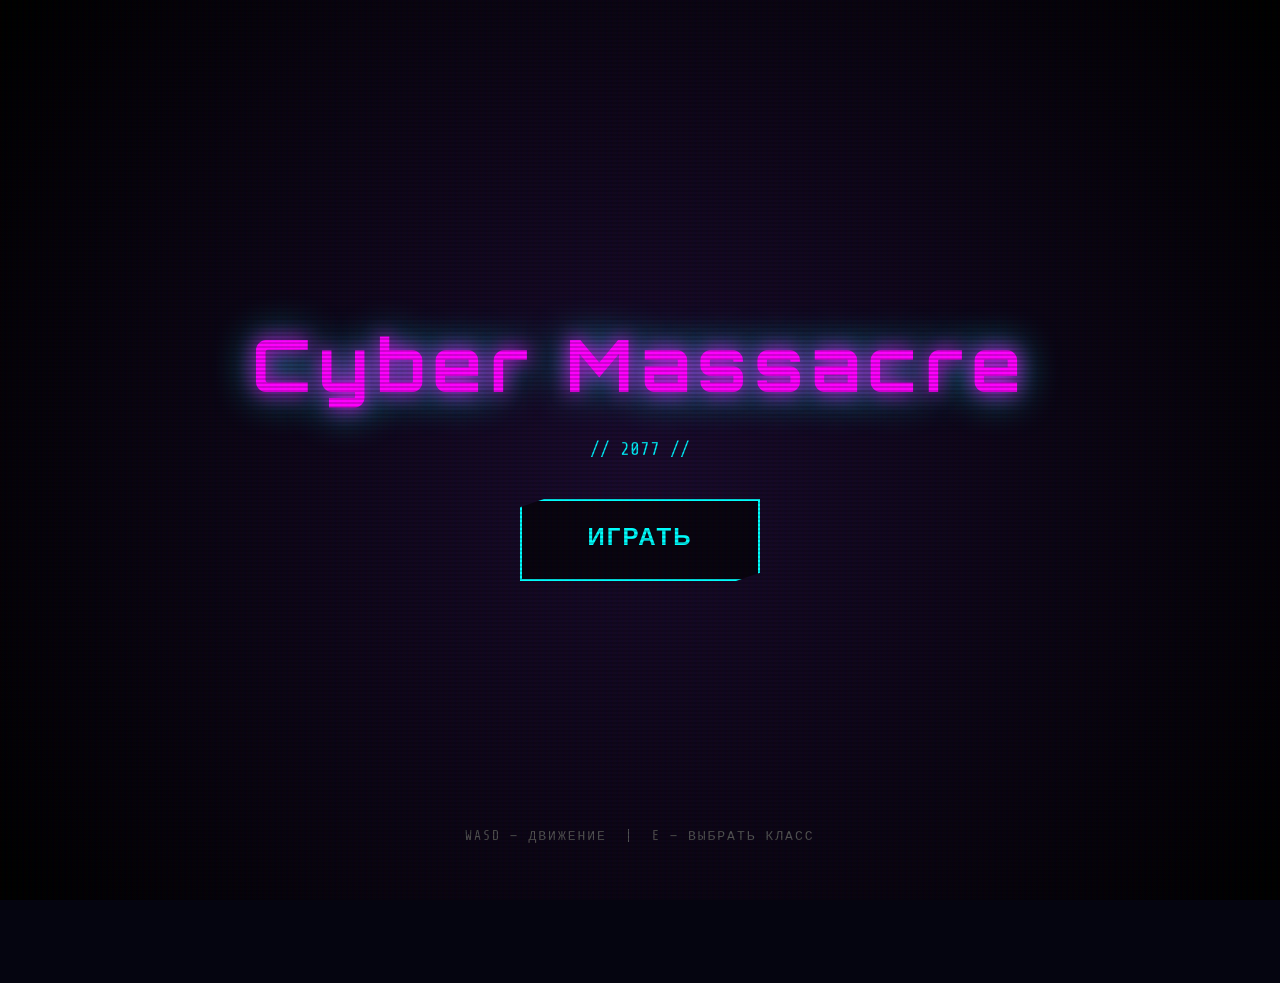
==== commit 9075b9d8: "Rename NEON Rogue to Cyber Massacre - Updated all references in README.md, STRUCTURE.md, index.html " ====
--- a/index.html
+++ b/index.html
@@ -2,7 +2,7 @@
 <html lang="ru">
 <head>
 <meta charset="UTF-8">
-<title>NEON ROGUE // 2077</title>
+<title>Cyber Massacre // 2077</title>
 <link rel="preconnect" href="https://fonts.googleapis.com">
 <link rel="preconnect" href="https://fonts.gstatic.com" crossorigin>
 <link href="https://fonts.googleapis.com/css2?family=Orbitron:wght@400;700;900&family=Rajdhani:wght@400;600;700&family=Share+Tech+Mono&display=swap" rel="stylesheet">
@@ -11,7 +11,7 @@
 <body>
 
 <div id="start">
-  <h1>NEON ROGUE</h1>
+  <h1>Cyber Massacre</h1>
   <p>// 2077 //</p>
   <button id="playBtn" class="classBtn" style="border-color:#0ff; color:#0ff; width:240px; text-align:center; margin-top:30px;" onmouseover="playSound('ui_hover')" onclick="enterLobby()">
     <span class="cname" style="font-size:24px;">ИГРАТЬ</span>
@@ -174,6 +174,30 @@
   <h2 class="train-text">ПРИБЫТИЕ В СЕКТОР 7...</h2>
 </div>
 
+<!-- ================= ДИАЛОГОВОЕ ОКНО ЛОББИ ================= -->
+<div id="lobby-dialog" style="
+  display: none;
+  position: absolute;
+  top: 50%;
+  left: 50%;
+  transform: translate(-50%, -50%);
+  background: rgba(10, 10, 24, 0.95);
+  border: 2px solid #00f3ff;
+  padding: 30px;
+  min-width: 300px;
+  text-align: center;
+  box-shadow: 0 0 30px rgba(0, 243, 255, 0.3);
+  z-index: 1000;
+  font-family: 'Orbitron', sans-serif;
+">
+  <div id="dialog-npc-name" style="color: #00f3ff; font-size: 18px; margin-bottom: 10px; text-shadow: 0 0 10px #00f3ff;"></div>
+  <div id="dialog-text" style="color: #fff; margin-bottom: 15px; line-height: 1.6;"></div>
+  <div id="dialog-hint" style="color: #aaa; font-size: 12px;">
+    [ENTER] — Выбрать класс<br>
+    [ESC] — Закрыть
+  </div>
+</div>
+
 <!-- ================= МЕНЮ НАСТРОЕК ================= -->
 <div id="settingsMenu">
   <div class="settings-modal">
@@ -269,7 +293,7 @@
 <script src="js/bootstrap.js"></script>
 <script src="js/audio.js" defer></script>
 <script src="js/data.js" defer></script>
-<script src="js/input.js" defer></script>
+
 <script src="js/skills.js" defer></script>
 <script src="js/settings.js" defer></script>
 <script src="js/enemies.js" defer></script>
@@ -279,6 +303,7 @@
 <script src="js/playerRender.js" defer></script>
 <script src="js/render.js" defer></script>
 <script src="js/lobby.js" defer></script>
+  <script src="js/input.js" defer></script>
 <script src="js/main.js" defer></script>
 <script src="https://www.youtube.com/iframe_api" defer></script>
 </body>
